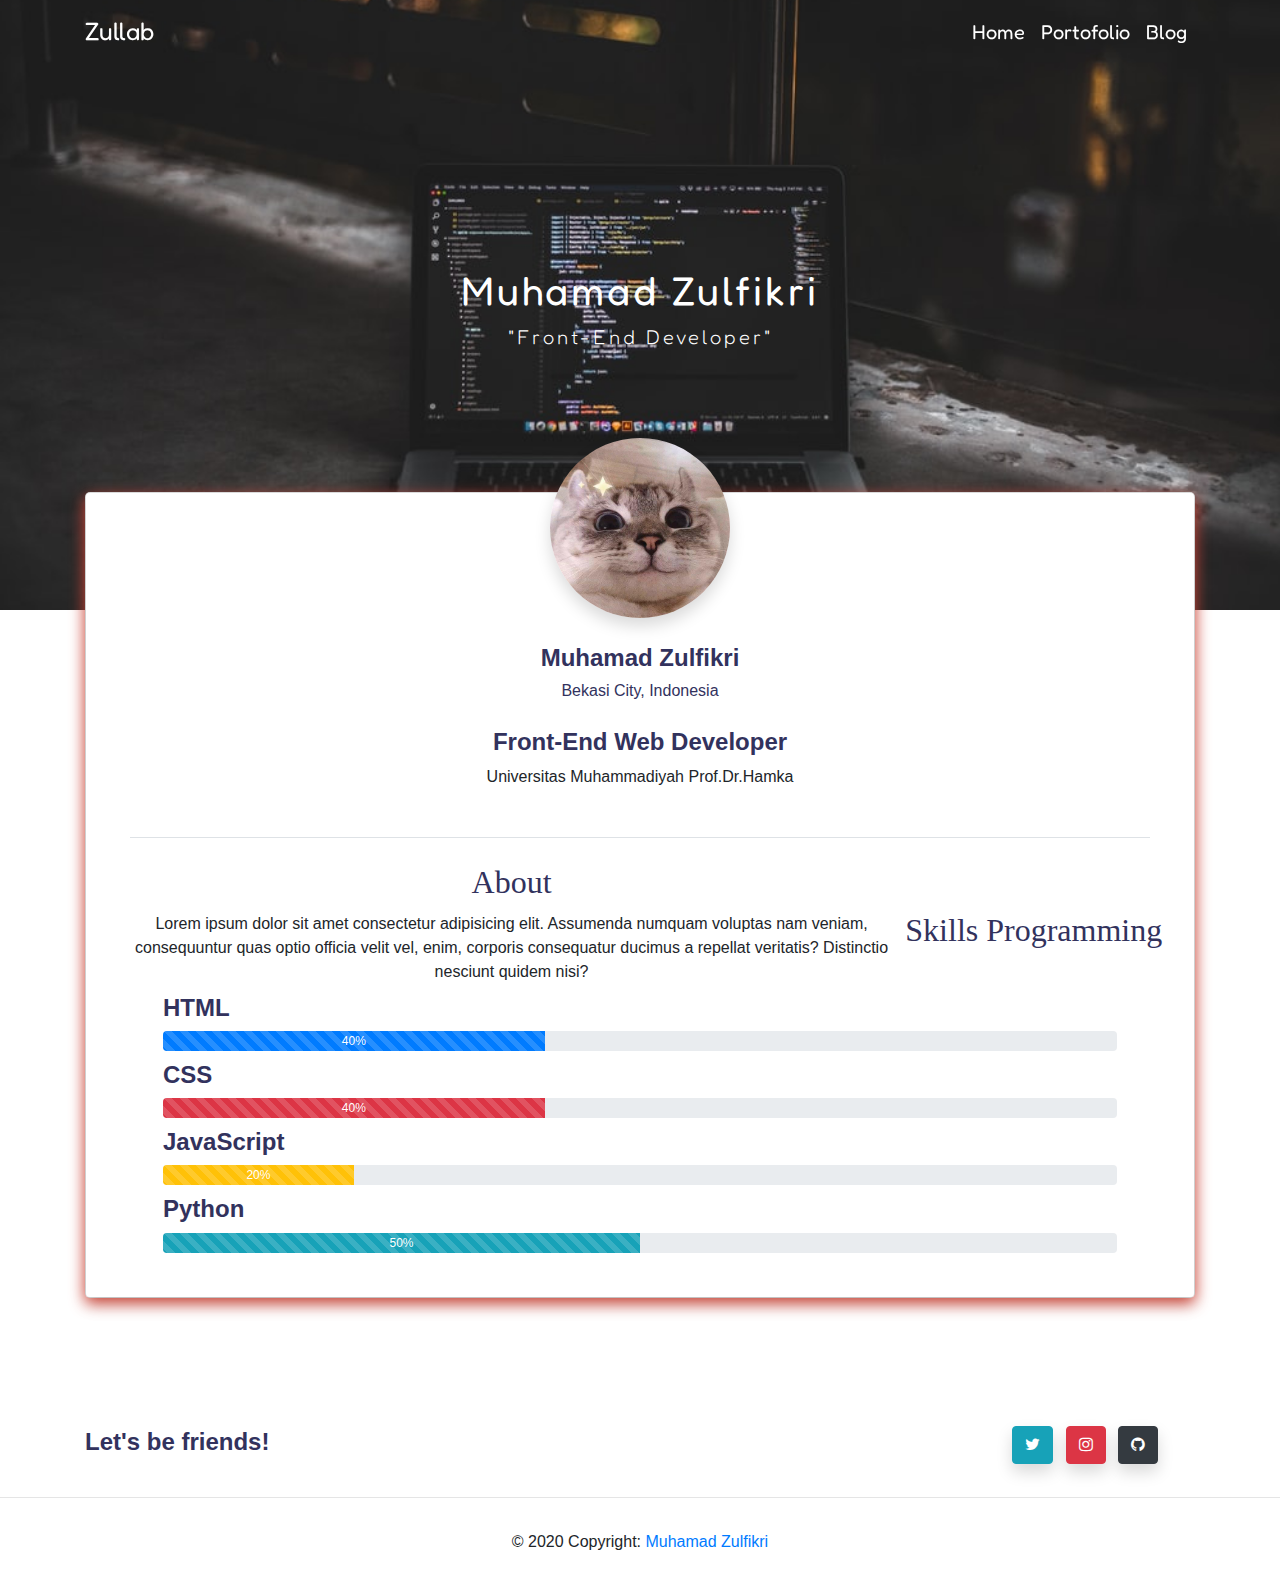
==== index.html @ 029606bc "initial commit" ====
<!DOCTYPE html>
<html lang="en">
<head>
    <meta charset="UTF-8">
    <meta name="viewport" content="width=device-width, initial-scale=1.0">
    
    <link rel="stylesheet" href="assets/css/bootstrap.css">
    <link rel="stylesheet" href="static/css/stylesheet.css">
    <link href="https://fonts.googleapis.com/css2?family=Fredoka+One&display=swap" rel="stylesheet">
    <link rel="stylesheet" href="https://maxcdn.bootstrapcdn.com/font-awesome/4.3.0/css/font-awesome.min.css">

    <title>Muhamad Zulfikri.</title>
</head>
<body>

    <header>
      <nav class="navbar fixed-top navbar-expand-lg navbar-dark" id="myNav">
        <div class="container">
          <a class="navbar-brand text-shadow" href="#">Zullab</a>
          
      
          <button class="navbar-toggler" type="button" data-toggle="collapse" data-target="#navbarSupportedContent" aria-controls="navbarSupportedContent" aria-expanded="false" aria-label="Toggle navigation">
            <span class="navbar-toggler-icon"></span>
          </button>
      
          <div class="collapse navbar-collapse" id="navbarSupportedContent">
      
            <ul class="navbar-nav ml-auto">
              <li class="nav-item active">
                <a class="nav-link" href="#">Home</a>
              </li>
              <li class="nav-item active">
                <a class="nav-link" href="#">Portofolio</a>
              </li>
              <li class="nav-item active">
                <a class="nav-link" href="#">Blog</a>
              </li>
            </ul>
            </nav>
    </header>

    <div class="content-page">
      <div class="jumbotron jumbotron-fluid mh-100">
        <div class="container text-center text-white mx-auto">
          <h1 class="display-5">Muhamad Zulfikri</h1>
          <h5 class="lead">"Front-End Developer"</h5>
        </div>
      </div>
    </div>
    
    <section id="card-page">
      <div class="container text-center" style="margin-top: -150px;">
        <div class="card">
          <div class="card-body shadow">
            <div class="px-4">
              <img src="static/img/kucing.jpg" alt="Muhamad Zulfikri" class="rounded-circle shadow">
                <div class="text-center mt-4">
                  <h3>Muhamad Zulfikri</h3>
                </div>
                <div class="h6 mt-1 font-weight-300">
                  Bekasi City, Indonesia
                </div>
                <div class="h6 mt-4">
                  <h3>Front-End Web Developer</h3>
                </div>
                <div>
                  Universitas Muhammadiyah Prof.Dr.Hamka
                </div>

                <div class="mt-5 py-4 border-top text-center">
                  <div class="row justify-content-center">
                    <div class="col-lg-9">
                      <h2 class="text-smooth">
                        About
                      </h2>
                        <div class="quote">
                          Lorem ipsum dolor sit amet consectetur adipisicing elit. 
                          Assumenda numquam voluptas nam veniam, consequuntur quas optio officia velit vel, enim, 
                          corporis consequatur ducimus a repellat veritatis? Distinctio nesciunt quidem nisi?
                        </div>
                    </div>
                    <h2 class="mt-5 text-smooth">
                      Skills Programming
                    </h2>
                    <div class="container px-5">
                      <div class="bar-content">
                        <h3 class="mt-2">HTML</h3>
                          <div class="progress">
                            <div class="progress-bar progress-bar-striped progress-bar-animated" role="progressbar" style="width: 40%">40%</div>
                          </div>
                        <h3 class="mt-2">CSS</h3>
                          <div class="progress">
                            <div class="progress-bar progress-bar-striped progress-bar-animated bg-danger" role="progressbar" style="width: 40%">40%</div>
                          </div>
                        <h3 class="mt-2">JavaScript</h3>
                          <div class="progress">
                            <div class="progress-bar progress-bar-striped progress-bar-animated bg-warning" role="progressbar" style="width: 20%">20%</div>
                          </div>
                        <h3 class="mt-2">Python</h3>
                          <div class="progress">
                            <div class="progress-bar progress-bar-striped progress-bar-animated bg-info" role="progressbar" style="width: 50%">50%</div>
                          </div>
                      </div>
                    </div>
                  </div>
                </div>
              </div>
            </div>
          </div>
        </div>
      </div>
    </section>

    <footer class="footer has-cards">
      <div class="container mt-5">
        <div class="row">
          <div class="col-lg-6 mb-3">
            <h4 class="font-weight-bold">Let's be friends!</h4>
          </div>
          <div class="col-lg-6 text-lg-right pr-5 mb-3 btn-wrapper">
              <a href="https://twitter.com/muhzulfik" target="blank" class="btn btn-info shadow mx-1">
                <i class="fa fa-twitter"></i>
              </a>
              <a href="https://instagram.com/muhzulfik" target="blank" class="btn btn-danger shadow mx-1">
                <i class="fa fa-instagram"></i>
              </a>
              <a href="https://github.com/muhzulfik" target="blank" class="btn btn-dark shadow mx-1">
                <i class="fa fa-github"></i>
              </a>
          </div>
        </div>
      </div>
      <hr>
      <div class="footer-copyright text-center py-3">© 2020 Copyright:
        <a href="#">Muhamad Zulfikri</a>
      </div>
    </footer>


    <script src="assets/js/jquery.js"></script>
    <script src="assets/js/popper.js"></script>
    <script src="assets/js/bootstrap.js"></script>
    <script src="static/js/scrolling.js"></script>
</body>
</html>
---- static/css/stylesheet.css ----
.h1, .h2, .h3, .h4, .h5, .h6, h1, h2, h3, h4, h5, h6 {
    margin-bottom: .5rem;
    font-family: inherit;
    font-weight: 400;
    line-height: 1.3;
    color: #32325d;
}

.col, .col-1, .col-2, .col-3, .col-4, .col-5, .col-6, .col-7, .col-8, .col-9, .col-10, .col-11, .col-12, .col-auto, .col-lg, .col-lg-1, .col-lg-2, .col-lg-3, .col-lg-4, .col-lg-5, .col-lg-6, .col-lg-7, .col-lg-8, .col-lg-9, .col-lg-10, .col-lg-11, .col-lg-12, .col-lg-auto, .col-md, .col-md-1, .col-md-2, .col-md-3, .col-md-4, .col-md-5, .col-md-6, .col-md-7, .col-md-8, .col-md-9, .col-md-10, .col-md-11, .col-md-12, .col-md-auto, .col-sm, .col-sm-1, .col-sm-2, .col-sm-3, .col-sm-4, .col-sm-5, .col-sm-6, .col-sm-7, .col-sm-8, .col-sm-9, .col-sm-10, .col-sm-11, .col-sm-12, .col-sm-auto, .col-xl, .col-xl-1, .col-xl-2, .col-xl-3, .col-xl-4, .col-xl-5, .col-xl-6, .col-xl-7, .col-xl-8, .col-xl-9, .col-xl-10, .col-xl-11, .col-xl-12, .col-xl-auto {
    position: relative;
    width: 100%;
    min-height: 1px;
    padding-right: 15px;
    padding-left: 15px;
}

.row {
    display: -webkit-box;
    display: flex;
    flex-wrap: wrap;
    margin-right: -15px;
    margin-left: -15px;
}


.navbar-brand {
    font-family: 'Fredoka One', cursive;
    font-size: 25px;
}

.navbar-nav {
    font-family: 'Fredoka One', cursive;
    font-size: 20px;
}

.jumbotron {
    background-image: url("../img/coding.jpg");
    background-position: center;
    background-size: cover;
    width: 100%;
    height: 610px;
}

.jumbotron .display-5 {
    margin-top: 200px;
}

.content-page h1, h5 {
    font-family: 'Fredoka One', cursive;
    letter-spacing: 3px;
    color: white;
}

.container {
    width: 100%;
    padding-right: 15px;
    padding-left: 15px;
    margin-right: auto;
    margin-left: auto;
}

img {
    margin-top: -75px;
    max-width: 180px;
    border-radius: 25rem;
}

.card {
    border-radius: 5px;
    box-shadow: 0px 5px 15px #e74c3c;
}

#card-page .text-center h3 {
    font-size: 1.50rem;
    font-weight: bold;
}

.text-smooth {
    font-family: Courgette,cursive!important;
    font-size: 2rem;
}

.bar-content .mt-2 {
    text-align: left;
}

.bar-content .progress {
    height: 20px;
}

.footer.has-cards {
    overflow: hidden;
    padding-top: 500px;
    margin-top: -420px;
    position: relative;
}
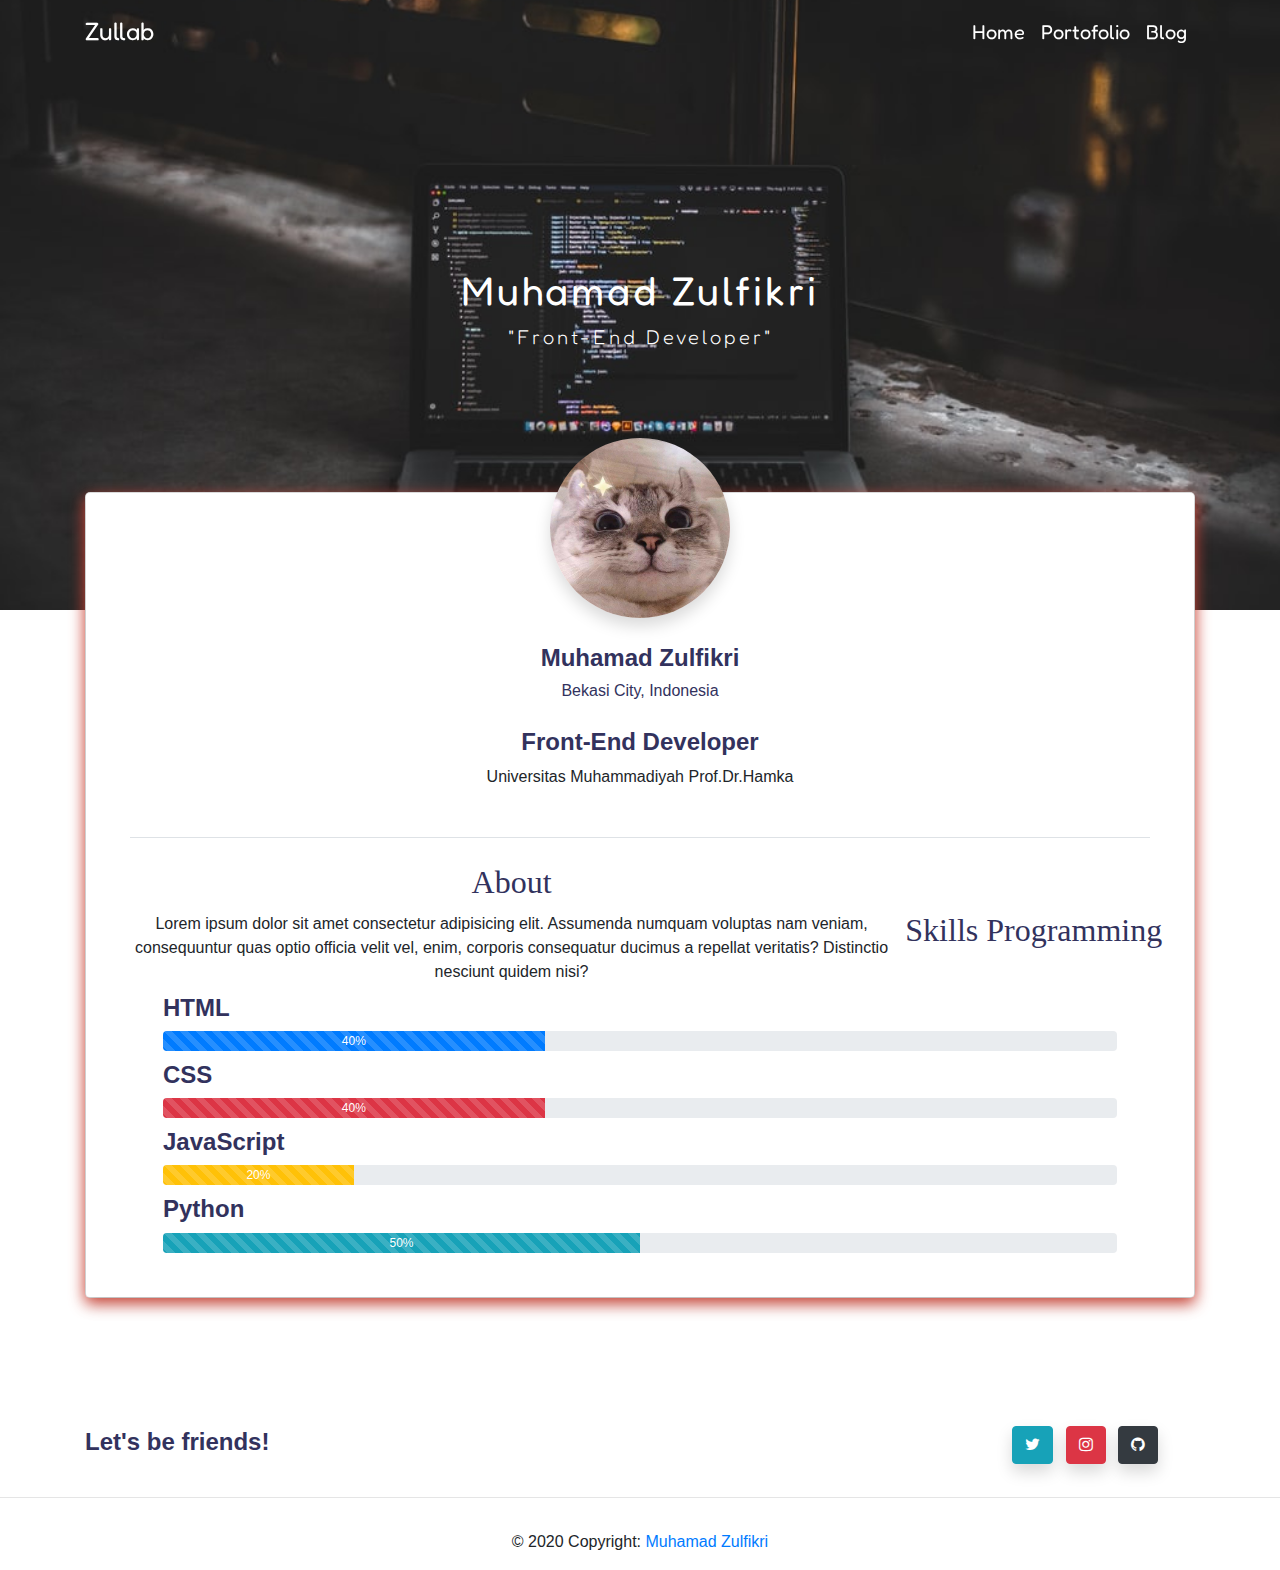
==== commit f402e973: "initial commit" ====
--- a/index.html
+++ b/index.html
@@ -61,7 +61,7 @@
                   Bekasi City, Indonesia
                 </div>
                 <div class="h6 mt-4">
-                  <h3>Front-End Web Developer</h3>
+                  <h3>Front-End Developer</h3>
                 </div>
                 <div>
                   Universitas Muhammadiyah Prof.Dr.Hamka
@@ -121,7 +121,7 @@
               <a href="https://twitter.com/muhzulfik" target="blank" class="btn btn-info shadow mx-1">
                 <i class="fa fa-twitter"></i>
               </a>
-              <a href="https://instagram.com/muhzulfik" target="blank" class="btn btn-danger shadow mx-1">
+              <a href="https://www.instagram.com/muhzulfik_" target="blank" class="btn btn-danger shadow mx-1">
                 <i class="fa fa-instagram"></i>
               </a>
               <a href="https://github.com/muhzulfik" target="blank" class="btn btn-dark shadow mx-1">
